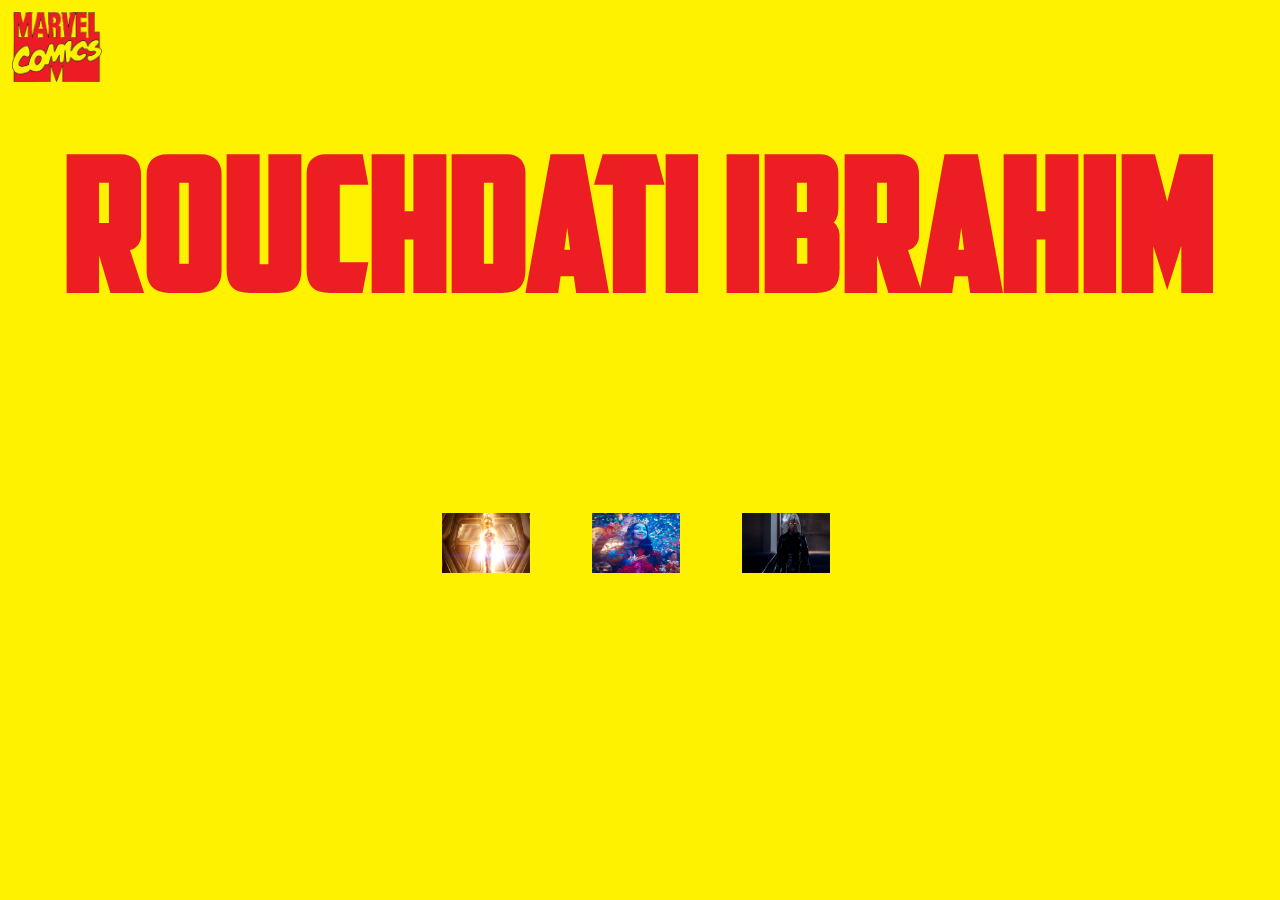
==== index.html @ aad58d3d "Rename homepage.html to index.html" ====
<!DOCTYPE html>
<html lang="en">
    <head>
        <meta charset="UTF-8">
        <meta http-equiv="X-UA-Compatible" content="IE=edge">
        <meta name="viewport" content="width=device-width, initial-scale=1.0">
        <link rel="stylesheet" href="homepage.css">
        <style>
            @font-face {
                font-family: 'Captain America';
                src: url("fonts/American\ Captain.ttf");
            }
        </style>
        <title>MY RESUME</title>
    </head>

<body>

    <div id="homepage" onclick="myFunction()">
        <p id="open">
            <a href="#main_nav" id="access_nav">
                <img id="oldmarvel" src="images/Logo_Marvel_Comics.png" alt="retro marvel logo">
            </a>
        </p>

        <nav id="main_nav">
            <ul id="menu">
                <li><a href="section 1_deadpool/rcu.html" target="_blank">THE RCU</a></li>
                <hr style="width: 98%; color: #FEF200;">
                <li><a href="section 2_loki/digital.html" target="_blank">DIGITAL</a></li>
                <hr style="width: 98%; color: #FEF200;">
                <li><a href="section 3_spidey/programming.html" target="_blank">PROGRAMMING</a></li>
                <hr style="width: 98%; color: #FEF200;">
                <li><a href="section 4_wandavision/contact.html" target="_blank">CONTACT</a></li>
            </ul>

            <p id="close">
                <a href="#body" id="close_box" class="hidden_menu">
                    <img src="images/close bull.png" alt="close comic bull icon">
                </a>
            </p>
        </nav>   

        <div class="title">
            <h1 id="titlesite" class="scale-in-center">ROUCHDATI IBRAHIM</h1>
        </div>

        <div id="links">
            <a class="funtime" href="https://youtu.be/Vb2384cYgUg" target="_blank">
                <img class="jello-vertical" src="images/captain marvel glowing.gif" alt="captain marvel old school logo" style="width:88px;height:60px;">
            </a>

            <a class="funtime" href="https://youtu.be/g7E9n1ZXaUg" target="_blank">
                <img class="jello-vertical" src="images/ms marvel glowing.gif" alt="captain marvel old school logo" style="width:88px;height:60px;">
            </a>
    
            <a class="funtime" href="https://youtu.be/_c7qFe4iJkA" target="_blank">
                <img class="jello-vertical" src="images/storm-gif-by-filmtribv.gif" alt="captain marvel old school logo" style="width:88px;height:60px;">
            </a>
        </div>  

    </div>

    <script>
        function myFunction() {
          alert("The menu is not here! Keep looking! ;)");
        }
        </script>

</body>
</html>
---- homepage.css ----
*{padding: 0; margin: 0; box-sizing: border-box; scroll-behavior: smooth;}

/* HOMEPAGE + HIDDEN MENU */
#homepage{
    height: 100vh;
    width: 100vw;
    background-color: #FEF200;
    position: absolute;
}
#oldmarvel{
  height: 70px;
  width: 90px;
  margin: 12px;
  cursor: pointer;
  transition: transform .7s ease-in-out;
}
#oldmarvel:hover{
  transform: rotate(360deg);
}
#main_nav{
  z-index: 3;
  display: none;
  position: absolute;
  top: 0;
  left: 0;
  height: 100vh;
  width: 100vw;
  background:#ed1d24;
  text-align: center;
}
#menu{
  margin-top: 20px;
  padding: 0;
  display: flex;
  flex-direction: column;
  align-items: center;
  justify-content: center;
}
a{
  text-decoration: none;
  color: #FEF200;
  font-weight: bold;
  font-size: 80px;
  font-family: Helvetica, sans-serif;
}
li{
  list-style-type: none;
  margin-top: 20px;
  margin-bottom: 20px;
  text-align: center;
}
.with_nav #main_nav {
  display: block;
}
#main_nav:target{
  display: block;
}
.hidden_menu {
  display: block;
  position: absolute;
  top: 0;
  right: 0;
  width: 40px;
  height: 0;
  padding: 16px;
  overflow: hidden;
  transition: all 0.5s smooth;
  /* background: white 10px 10px / 20px 20px no-repeat; */
}
#close_box {
  height: 100px;
  width: 100px;
  margin: 4px;
  display: flex;
  flex-direction: column;
  background-color: transparent;
}
.title{
    display: flex;
    justify-content: center;
    align-items: center;
}
.scale-in-center {
	-webkit-animation: scale-in-center 15s cubic-bezier(0.250, 0.460, 0.450, 0.940) both;
	        animation: scale-in-center 15s cubic-bezier(0.250, 0.460, 0.450, 0.940) both;
}
#titlesite{
  font-family: Captain America;
  color: #ed1d24;
  font-size: 184px;
  text-align: center;
}

#links{
    height: 14%;
    width: 40%;
    display: flex;
    justify-content: space-evenly;
    align-items: center;
    position: relative;
    top: 150px;
    left: 380px;
}
.jello-vertical:hover {
	-webkit-animation: jello-vertical 0.9s both;
	        animation: jello-vertical 0.9s both;
}


/* ANIMATION 1 ANIMASTA = zoom in  */
@-webkit-keyframes scale-in-center {
    0% {
      -webkit-transform: scale(0);
              transform: scale(0);
      opacity: 1;
    }
    100% {
      -webkit-transform: scale(1);
              transform: scale(1);
      opacity: 1;
    }
  }
  @keyframes scale-in-center {
    0% {
      -webkit-transform: scale(0);
              transform: scale(0);
      opacity: 1;
    }
    100% {
      -webkit-transform: scale(1);
              transform: scale(1);
      opacity: 1;
    }
  }

/* ANIMATION 2 ANIMASTA = jello vertical effect */
 @-webkit-keyframes jello-vertical {
    0% {
      -webkit-transform: scale3d(1, 1, 1);
              transform: scale3d(1, 1, 1);
    }
    30% {
      -webkit-transform: scale3d(0.75, 1.25, 1);
              transform: scale3d(0.75, 1.25, 1);
    }
    40% {
      -webkit-transform: scale3d(1.25, 0.75, 1);
              transform: scale3d(1.25, 0.75, 1);
    }
    50% {
      -webkit-transform: scale3d(0.85, 1.15, 1);
              transform: scale3d(0.85, 1.15, 1);
    }
    65% {
      -webkit-transform: scale3d(1.05, 0.95, 1);
              transform: scale3d(1.05, 0.95, 1);
    }
    75% {
      -webkit-transform: scale3d(0.95, 1.05, 1);
              transform: scale3d(0.95, 1.05, 1);
    }
    100% {
      -webkit-transform: scale3d(1, 1, 1);
              transform: scale3d(1, 1, 1);
    }
  }
  @keyframes jello-vertical {
    0% {
      -webkit-transform: scale3d(1, 1, 1);
              transform: scale3d(1, 1, 1);
    }
    30% {
      -webkit-transform: scale3d(0.75, 1.25, 1);
              transform: scale3d(0.75, 1.25, 1);
    }
    40% {
      -webkit-transform: scale3d(1.25, 0.75, 1);
              transform: scale3d(1.25, 0.75, 1);
    }
    50% {
      -webkit-transform: scale3d(0.85, 1.15, 1);
              transform: scale3d(0.85, 1.15, 1);
    }
    65% {
      -webkit-transform: scale3d(1.05, 0.95, 1);
              transform: scale3d(1.05, 0.95, 1);
    }
    75% {
      -webkit-transform: scale3d(0.95, 1.05, 1);
              transform: scale3d(0.95, 1.05, 1);
    }
    100% {
      -webkit-transform: scale3d(1, 1, 1);
              transform: scale3d(1, 1, 1);
    }
  }
  
/* MEDIA QUERIES - taille des écrans */
@media screen and (max-width:767px){
  #main_nav{
      background-color: #FEF200;
  }
  #homepage{
      background-color: #0B0002;
  }
  li{
      margin-top: 28px;
      margin-bottom: 28px;
  }
  #titlesite{
    font-size: 100px;
    color: #FEF200;
  }
  .hidden_menu{
      padding-top: 4px;
      padding-right: 2px;
      border: none;
  }
  a{
      font-size: 44px;
      color: #ed1d24;
  }
  #links{
    height: 14%;
    width: 50%;
    display: flex;
    justify-content: space-around;
    align-items: center;
    position: relative;
    top: 100px;
    left: 150px;
  }
}
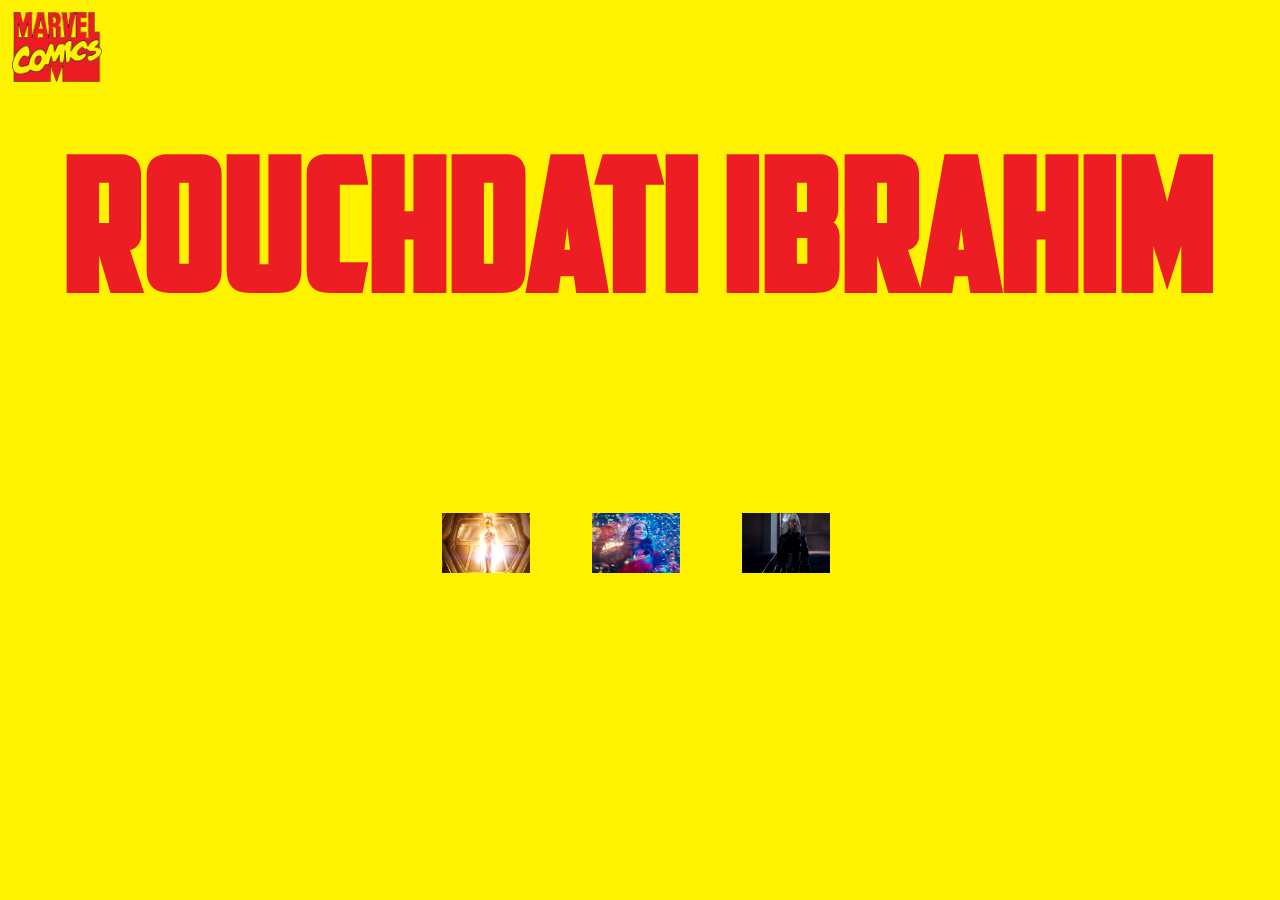
==== commit 3f333099: "Rename homepage.html to index.html" ====
--- a/index.html
+++ b/index.html
@@ -16,7 +16,7 @@
 
 <body>
 
-    <div id="homepage" onclick="myFunction()">
+    <div id="homepage">
         <p id="open">
             <a href="#main_nav" id="access_nav">
                 <img id="oldmarvel" src="images/Logo_Marvel_Comics.png" alt="retro marvel logo">
@@ -61,11 +61,5 @@
 
     </div>
 
-    <script>
-        function myFunction() {
-          alert("The menu is not here! Keep looking! ;)");
-        }
-        </script>
-
 </body>
 </html>
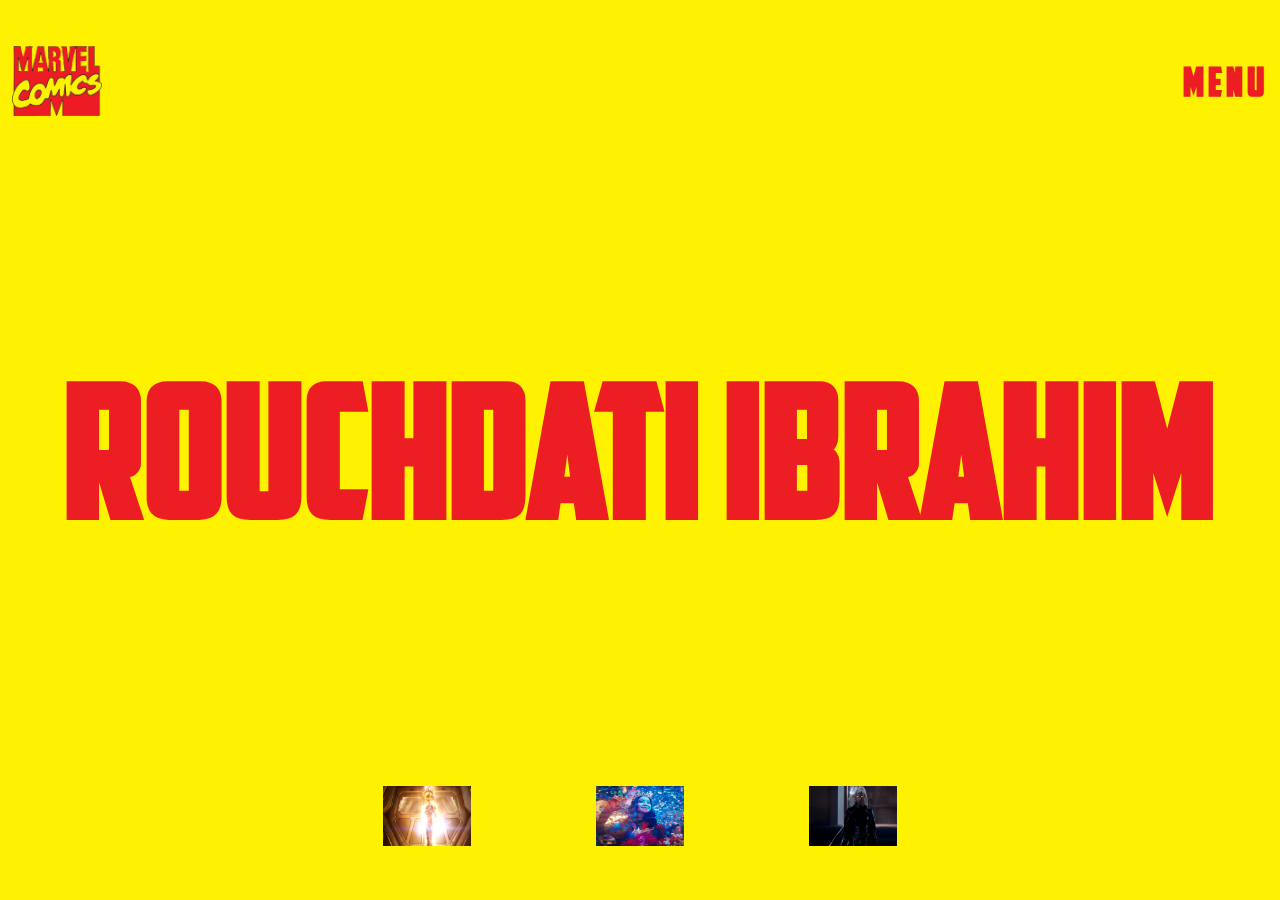
==== commit a2ec24e9: "Rename homepage.html to index.html" ====
--- a/index.html
+++ b/index.html
@@ -18,9 +18,8 @@
 
     <div id="homepage">
         <p id="open">
-            <a href="#main_nav" id="access_nav">
-                <img id="oldmarvel" src="images/Logo_Marvel_Comics.png" alt="retro marvel logo">
-            </a>
+            <img id="oldmarvel" src="images/Logo_Marvel_Comics.png" alt="retro marvel logo">
+            <a href="#main_nav" id="clickme">MENU</a>
         </p>
 
         <nav id="main_nav">
--- a/homepage.css
+++ b/homepage.css
@@ -5,12 +5,33 @@
     height: 100vh;
     width: 100vw;
     background-color: #FEF200;
-    position: absolute;
+    display: flex;
+    flex-direction: column;
+    justify-content: space-between;
+    align-items: center;
+}
+#open{
+  height: 18vh;
+  width: 100vw;
+  padding-left: 12px;
+  padding-right: 12px;
+  display: flex;
+  flex-direction: row;
+  align-items: center;
+  justify-content: space-between;
+}
+#clickme{
+  font-family: Captain America;
+  letter-spacing: 4px;
+  font-size: 40px;
+  color: #ed1d24;
+}
+#clickme:hover{
+  color: #0B0002;
 }
 #oldmarvel{
   height: 70px;
   width: 90px;
-  margin: 12px;
   cursor: pointer;
   transition: transform .7s ease-in-out;
 }
@@ -76,6 +97,8 @@
   background-color: transparent;
 }
 .title{
+    height: 60vh;
+    width: 100vw;
     display: flex;
     justify-content: center;
     align-items: center;
@@ -92,14 +115,11 @@
 }
 
 #links{
-    height: 14%;
-    width: 40%;
-    display: flex;
-    justify-content: space-evenly;
-    align-items: center;
-    position: relative;
-    top: 150px;
-    left: 380px;
+  height: 18vh;
+  width: 50vw;
+  display: flex;
+  justify-content: space-around;
+  align-items: center;
 }
 .jello-vertical:hover {
 	-webkit-animation: jello-vertical 0.9s both;
@@ -221,13 +241,6 @@
       color: #ed1d24;
   }
   #links{
-    height: 14%;
-    width: 50%;
-    display: flex;
-    justify-content: space-around;
-    align-items: center;
-    position: relative;
-    top: 100px;
-    left: 150px;
+    display: none;
   }
 }